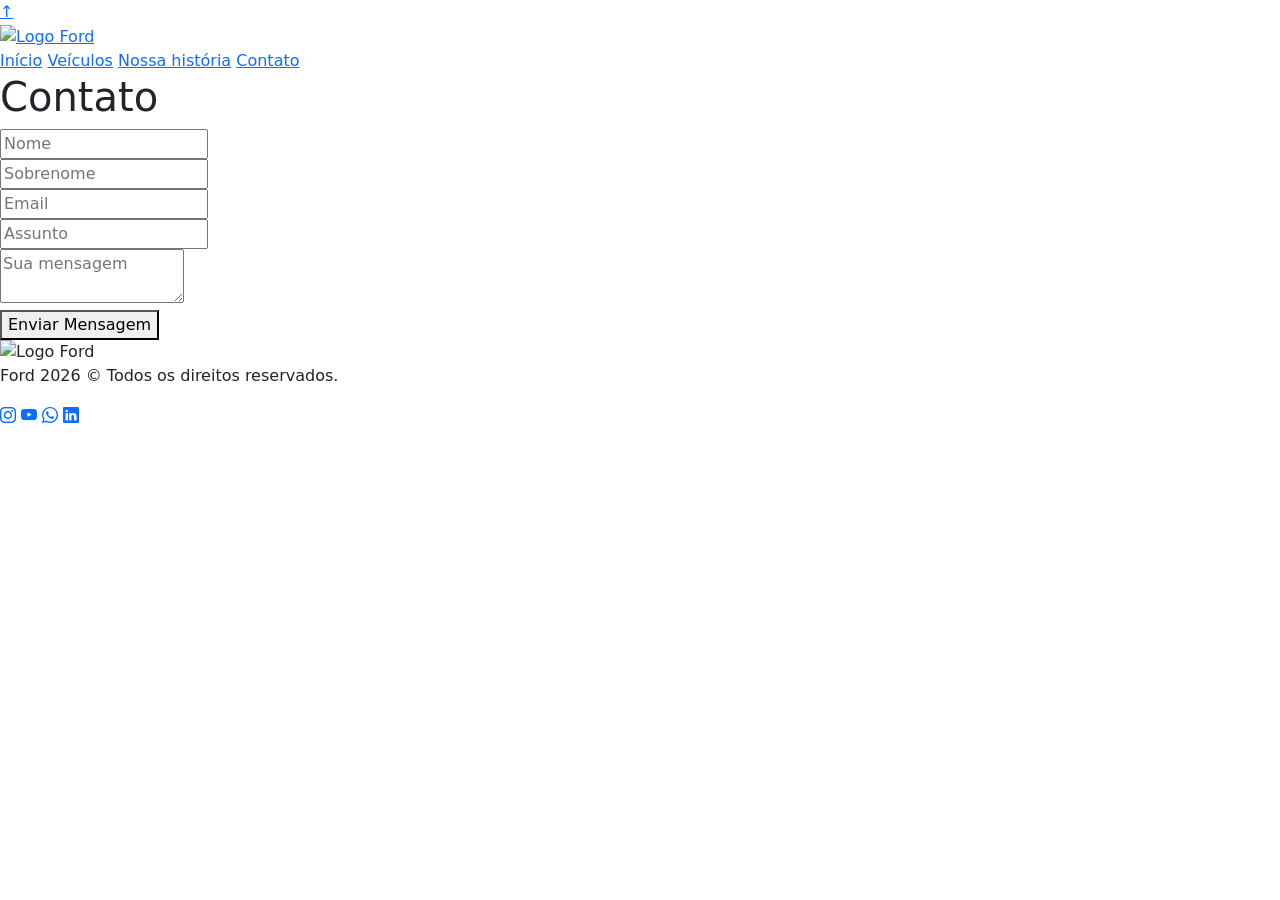
==== contato.html @ 4c4a5a4c "Atualização redes sociais contato.html" ====
<!DOCTYPE html>
<html lang="pt-br">

<head>
  <meta charset="UTF-8">
  <meta name="viewport" content="width=device-width, initial-scale=1.0">
  <title>Formulário de Contato</title>
  <link rel="stylesheet" href="contato.css">
  <link href="https://cdn.jsdelivr.net/npm/bootstrap@5.3.8/dist/css/bootstrap.min.css" rel="stylesheet"
    integrity="sha384-sRIl4kxILFvY47J16cr9ZwB07vP4J8+LH7qKQnuqkuIAvNWLzeN8tE5YBujZqJLB" crossorigin="anonymous" />
  <link rel="stylesheet" href="https://cdn.jsdelivr.net/npm/bootstrap-icons@1.13.1/font/bootstrap-icons.min.css" />
</head>

<body>

  <a href="#" class="top-button">↑</a>

  <header>
    <div class="menu">
      <a href="pagina-inicial.html"><img class="img-menu" src="img/Logo Ford.png" alt="Logo Ford" /></a>
      <nav class="nav-menu">
        <a href="pagina-inicial.html">Início</a>
        <a href="veiculos.html">Veículos</a>
        <a href="nossa-historia.html">Nossa história</a>
        <a href="contato.html">Contato</a>
      </nav>
    </div>
  </header>

  <div class="fundo">

  <main class="main-content">
    <!-- <h1 class="title">Formulário de Contato</h1> -->

    <section class="secao-titulo-pagina">
      <h1 class="titulo-principal">Contato</h1>
      <div class="linha-decorativa">
    </section>

    <form class="contact-form">
      <div class="form-group">
        <input type="text" name="nome" placeholder="Nome" required>
      </div>

      <div class="form-group">
        <input type="text" name="sobrenome" placeholder="Sobrenome" required>
      </div>

      <div class="form-group email-group">
        <input type="email" name="email" placeholder="Email" required>
      </div>

      <div class="form-group assunto-group">
        <input type="text" name="assunto" placeholder="Assunto">
      </div>

      <div class="form-group message-group">
        <textarea name="mensagem" placeholder="Sua mensagem" required></textarea>
      </div>

      <button type="submit" class="botao">Enviar Mensagem</button>
    </form>
  </main>
  </div>

  <footer>
    <div class="footer-conteudo">
      <div class="footer-logo">
        <img src="img/Logo Ford.png" alt="Logo Ford">
      </div>

    <p>Ford 2026 © Todos os direitos reservados.</p>

    <div class="social-icons">
        <a href="https://www.instagram.com/fordbrasil" target="_blank"><i class="bi bi-instagram"></i></a>
        <a href="https://www.youtube.com/fordbrasil" target="_blank"><i class="bi bi-youtube"></i></a>
        <a href="https://api.whatsapp.com/send/?phone=551142003303&text&type=phone_number&app_absent=0" target="_blank"><i class="bi bi-whatsapp"></i></a>
        <a href="https://br.linkedin.com/company/ford-brasil" target="_blank"><i class="bi bi-linkedin"></i></a>
      </div>
  </div>
</footer>

</body>

</html>
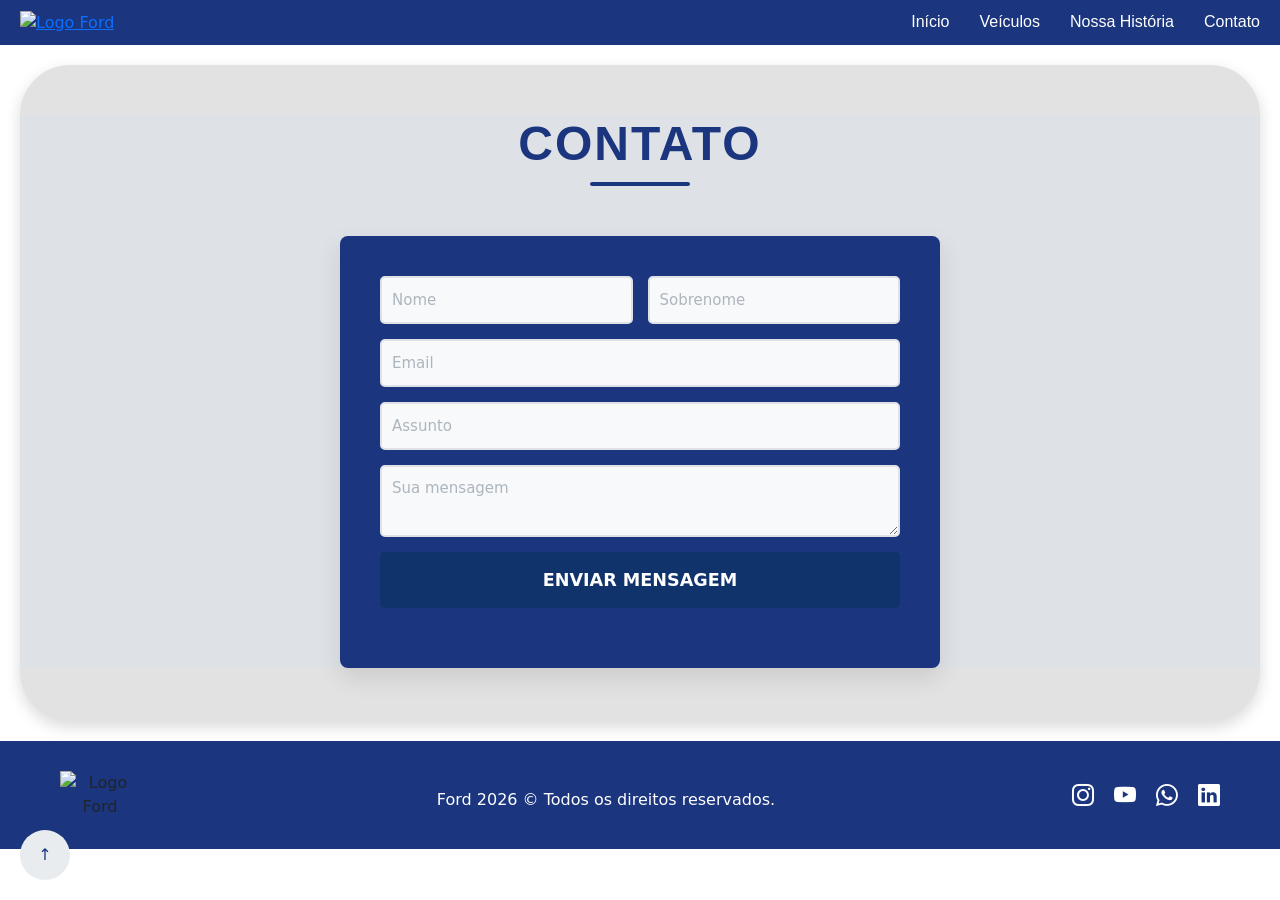
==== commit a0199d1f: "Atualização contato 05/05/2026.html" ====
--- a/contato.html
+++ b/contato.html
@@ -21,7 +21,7 @@
       <nav class="nav-menu">
         <a href="pagina-inicial.html">Início</a>
         <a href="veiculos.html">Veículos</a>
-        <a href="nossa-historia.html">Nossa história</a>
+        <a href="nossa-historia.html">Nossa História</a>
         <a href="contato.html">Contato</a>
       </nav>
     </div>
--- a/contato.css
+++ b/contato.css
@@ -0,0 +1,310 @@
+* {
+  margin: 0;
+  padding: 0;
+  box-sizing: border-box;
+}
+
+body {
+  display: flex;
+  flex-direction: column;
+  min-height: 100vh;
+}
+
+.main-content {
+  background-color: #dee2e6;
+}
+
+.menu {
+  background-color: #1b357e;
+  padding: 10px 20px;
+  width: 100%;
+  display: flex;
+  align-items: center;
+  justify-content: space-between;
+}
+
+.nav-menu {
+  display: flex;
+  gap: 30px;
+}
+
+.nav-menu a {
+  color: #fff;
+  text-decoration: none;
+  font-family: "Segoe UI", Tahoma, Geneva, Verdana, sans-serif;
+  font-weight: 500;
+}
+
+.nav-menu a:hover {
+  opacity: 0.7;
+}
+
+.img-menu {
+  width: 100px;
+}
+
+.header-ford {
+  background-color: #10336b;
+  /* Azul Ford */
+  display: flex;
+  justify-content: space-between;
+  align-items: center;
+  padding: 10px 10px;
+}
+
+.logo {
+  height: 40px;
+}
+
+.menu-icon {
+  color: white;
+  font-size: 22px;
+}
+
+
+.title {
+  background-color: #10336b;
+  color: white;
+  text-align: center;
+  padding: 10px;
+  margin: 20px auto;
+  width: 500px;
+  font-weight: normal;
+  font-size: 20px;
+  font-family: "Segoe UI", Tahoma, Geneva, Verdana, sans-serif;
+}
+
+.secao-titulo-pagina {
+  text-align: center;
+  margin-top: 50px;
+  margin-bottom: 50px;
+}
+
+.titulo-principal {
+  color: #1b357e;
+  font-family: "Segoe UI", Tahoma, Geneva, Verdana, sans-serif;
+  font-weight: 700;
+  font-size: 3rem;
+  text-transform: uppercase;
+  letter-spacing: 2px;
+}
+
+.linha-decorativa {
+  width: 100px;
+  height: 4px;
+  background-color: #1b357e;
+  margin: 10px auto;
+  border-radius: 2px;
+}
+
+.contact-form {
+  display: flex;
+  flex-direction: column;
+  align-items: center;
+  gap: 5px;
+}
+
+input,
+textarea {
+  width: 90%;
+  background-color: #10336b;
+  border: none;
+  padding: 10px;
+  color: white;
+}
+
+input::placeholder,
+textarea::placeholder {
+  color: #ccc;
+  font-size: 15px;
+}
+
+textarea {
+  resize: none;
+}
+
+.nome,
+.sobrenome,
+.email,
+.assunto,
+.mensagem {
+  width: 500px;
+  margin: 10px;
+  font-family: "Segoe UI", Tahoma, Geneva, Verdana, sans-serif;
+}
+
+.nome,
+.sobrenome,
+.email,
+.assunto,
+.mensagem ::placeholder {
+  font-family: "Segoe UI", Tahoma, Geneva, Verdana, sans-serif;
+}
+
+.mensagem {
+  height: 150px;
+}
+
+.botao {
+  background-color: #10336b;
+  color: white;
+  border: none;
+  padding: 10px 20px;
+  cursor: pointer;
+  margin-bottom: 20px;
+}
+
+.botao:hover {
+  background-color: #2b5bde;
+}
+
+footer {
+  background-color: #1b357e;
+  padding: 20px;
+  width: 100%;
+  text-align: center;
+}
+
+.footer-conteudo {
+  display: flex;
+  justify-content: space-between;
+  align-items: center;
+  max-width: 1200px;
+  margin: 0 auto;
+  padding: 10px 20px;
+}
+
+.footer-logo img {
+  width: 80px;
+  height: auto;
+  display: block;
+}
+
+footer p {
+  margin: 0; 
+  flex-grow: 1;
+  text-align: center;
+}
+
+.social-icons {
+  position: static;
+  display: flex;
+  gap: 20px;
+}
+
+.social-icons a {
+  color: #fff;
+  font-size: 22px;
+  transition: 0.3s;
+}
+
+.social-icons a:hover {
+  opacity: 0.7;
+}
+
+footer p {
+  color: #fff;
+  margin-top: 10px;
+}
+
+.contact-form {
+  background-color: #1b357e;
+  padding: 40px;
+  border-radius: 8px;
+  box-shadow: 0 10px 25px rgba(0,0,0,0.1);
+  max-width: 600px;
+  margin: 0 auto 50px auto;
+  display: grid; /* Mudança para Grid */
+  grid-template-columns: 1fr 1fr;
+  gap: 15px;
+}
+
+.form-group {
+  display: flex;
+  flex-direction: column;
+}
+
+.email-group, .assunto-group, .message-group, .btn-group {
+  grid-column: span 2;
+}
+
+input, textarea {
+  width: 100% !important;
+  background-color: #f8f9fa !important;
+  border: 2px solid #dee2e6 !important;
+  border-radius: 5px;
+  color: #333 !important;
+  transition: all 0.3s ease;
+  margin: 0 !important;
+}
+
+input:focus, textarea:focus {
+  outline: none;
+  border-color: #1b357e !important;
+  background-color: #fff !important;
+  box-shadow: 0 0 8px rgba(27, 53, 126, 0.2);
+}
+
+input::placeholder, textarea::placeholder {
+  color: #adb5bd;
+}
+
+.botao {
+  grid-column: span 2;
+  width: 100%;
+  padding: 15px;
+  font-size: 1.1rem;
+  font-weight: 600;
+  text-transform: uppercase;
+  border-radius: 5px;
+  transition: transform 0.2s ease;
+}
+
+.botao:hover {
+  transform: translateY(-2px);
+  box-shadow: 0 5px 15px rgba(27, 53, 126, 0.3);
+}
+
+.top-button {
+  position: fixed;
+  bottom: 20px;
+  left: 20px;
+  background-color: #e9ecef;
+  color: #1b357e;
+  width: 50px;
+  height: 50px;
+  text-align: center;
+  line-height: 50px;
+  border-radius: 50px;
+  text-decoration: none;
+  z-index: 300;
+}
+
+.top-button:hover {
+  background-color: #dee2e6;
+}
+
+.top-button:active {
+  font-style: italic;
+  font-weight: bold;
+  background-color: #1b357e;
+  color: #f8f9fa;
+}
+
+.fundo {
+  background-color: rgb(226, 226, 226);
+  margin: 20px;
+  border-radius: 50px;
+  padding-bottom: 3px;
+
+  box-shadow: 0 6px 15px rgba(0, 0, 0, 0.15);
+  transition: transform 0.3s, box-shadow 0.3s;
+}
+
+:root {
+  --azul-ford: #1b357e;
+  --azul-hover: #2b5bde;
+  --cinza-fundo: #dee2e6;
+  --cinza-card: #e2e2e2;
+  --fonte-principal: "Segoe UI", Tahoma, Geneva, Verdana, sans-serif;
+}
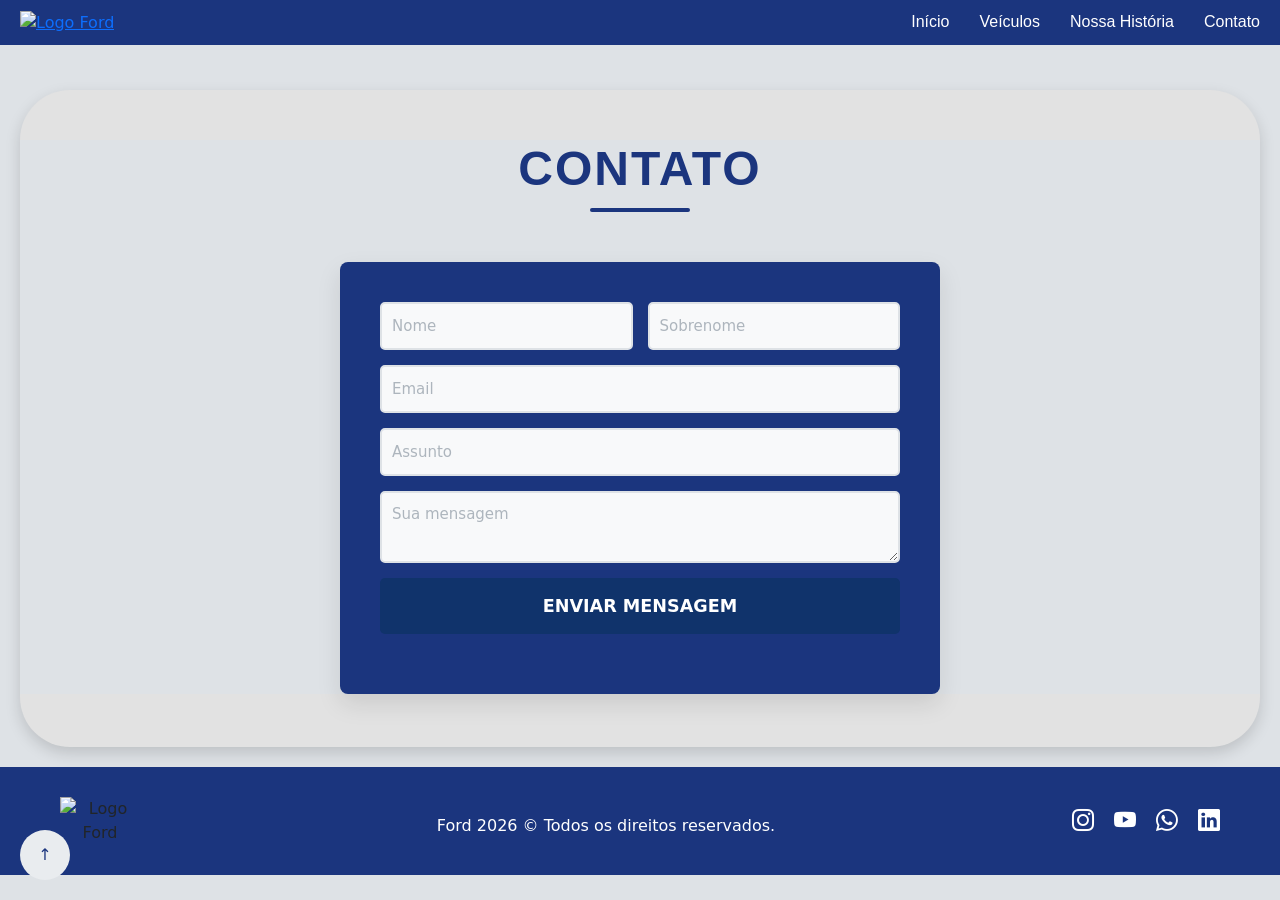
==== commit fd4b4b12: "Atualização veículos, nossa história e contato" ====
--- a/contato.html
+++ b/contato.html
@@ -17,9 +17,9 @@
 
   <header>
     <div class="menu">
-      <a href="pagina-inicial.html"><img class="img-menu" src="img/Logo Ford.png" alt="Logo Ford" /></a>
+      <a href="index.html"><img class="img-menu" src="img/Logo Ford.png" alt="Logo Ford" /></a>
       <nav class="nav-menu">
-        <a href="pagina-inicial.html">Início</a>
+        <a href="index.html">Início</a>
         <a href="veiculos.html">Veículos</a>
         <a href="nossa-historia.html">Nossa História</a>
         <a href="contato.html">Contato</a>
@@ -82,4 +82,4 @@
 
 </body>
 
-</html>
+</html>
--- a/contato.css
+++ b/contato.css
@@ -6,8 +6,10 @@
 
 body {
   display: flex;
+  padding-top: 70px;
   flex-direction: column;
   min-height: 100vh;
+  background-color: #dee2e6 !important;
 }
 
 .main-content {
@@ -21,6 +23,10 @@
   display: flex;
   align-items: center;
   justify-content: space-between;
+  position: fixed;
+  top: 0;
+  left: 0;
+  z-index: 1000;
 }
 
 .nav-menu {
@@ -45,7 +51,6 @@
 
 .header-ford {
   background-color: #10336b;
-  /* Azul Ford */
   display: flex;
   justify-content: space-between;
   align-items: center;
@@ -307,4 +312,4 @@
   --cinza-fundo: #dee2e6;
   --cinza-card: #e2e2e2;
   --fonte-principal: "Segoe UI", Tahoma, Geneva, Verdana, sans-serif;
-}
+}
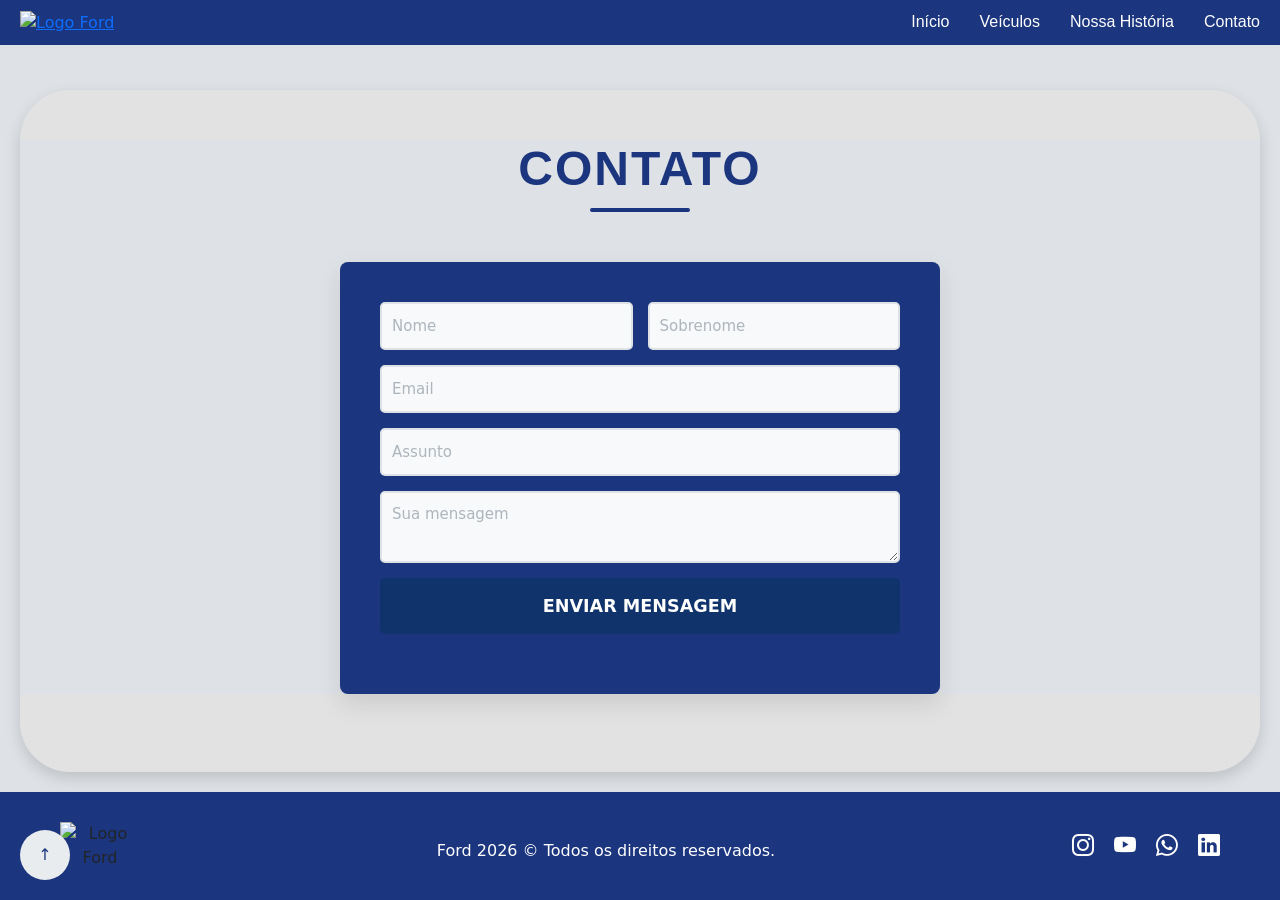
==== commit 0647982a: "Update contato.html" ====
--- a/contato.html
+++ b/contato.html
@@ -5,10 +5,12 @@
   <meta charset="UTF-8">
   <meta name="viewport" content="width=device-width, initial-scale=1.0">
   <title>Formulário de Contato</title>
+
   <link rel="stylesheet" href="contato.css">
-  <link href="https://cdn.jsdelivr.net/npm/bootstrap@5.3.8/dist/css/bootstrap.min.css" rel="stylesheet"
-    integrity="sha384-sRIl4kxILFvY47J16cr9ZwB07vP4J8+LH7qKQnuqkuIAvNWLzeN8tE5YBujZqJLB" crossorigin="anonymous" />
-  <link rel="stylesheet" href="https://cdn.jsdelivr.net/npm/bootstrap-icons@1.13.1/font/bootstrap-icons.min.css" />
+
+  <link href="https://cdn.jsdelivr.net/npm/bootstrap@5.3.8/dist/css/bootstrap.min.css" rel="stylesheet">
+
+  <link rel="stylesheet" href="https://cdn.jsdelivr.net/npm/bootstrap-icons@1.13.1/font/bootstrap-icons.min.css">
 </head>
 
 <body>
@@ -17,7 +19,10 @@
 
   <header>
     <div class="menu">
-      <a href="index.html"><img class="img-menu" src="img/Logo Ford.png" alt="Logo Ford" /></a>
+      <a href="index.html">
+        <img class="img-menu" src="img/Logo Ford.png" alt="Logo Ford">
+      </a>
+
       <nav class="nav-menu">
         <a href="index.html">Início</a>
         <a href="veiculos.html">Veículos</a>
@@ -29,57 +34,82 @@
 
   <div class="fundo">
 
-  <main class="main-content">
-    <!-- <h1 class="title">Formulário de Contato</h1> -->
+    <main class="main-content">
 
-    <section class="secao-titulo-pagina">
-      <h1 class="titulo-principal">Contato</h1>
-      <div class="linha-decorativa">
-    </section>
+      <section class="secao-titulo-pagina">
+        <h1 class="titulo-principal">Contato</h1>
+        <div class="linha-decorativa"></div>
+      </section>
 
-    <form class="contact-form">
-      <div class="form-group">
-        <input type="text" name="nome" placeholder="Nome" required>
-      </div>
+      <form id="formContato" class="contact-form">
 
-      <div class="form-group">
-        <input type="text" name="sobrenome" placeholder="Sobrenome" required>
-      </div>
+        <div class="form-group">
+          <input id="nome" type="text" name="nome" placeholder="Nome" required>
+        </div>
 
-      <div class="form-group email-group">
-        <input type="email" name="email" placeholder="Email" required>
-      </div>
+        <div class="form-group">
+          <input id="sobrenome" type="text" name="sobrenome" placeholder="Sobrenome" required>
+        </div>
 
-      <div class="form-group assunto-group">
-        <input type="text" name="assunto" placeholder="Assunto">
-      </div>
+        <div class="form-group email-group">
+          <input id="email" type="email" name="email" placeholder="Email" required>
+        </div>
 
-      <div class="form-group message-group">
-        <textarea name="mensagem" placeholder="Sua mensagem" required></textarea>
-      </div>
+        <div class="form-group assunto-group">
+          <input id="assunto" type="text" name="assunto" placeholder="Assunto">
+        </div>
 
-      <button type="submit" class="botao">Enviar Mensagem</button>
-    </form>
-  </main>
+        <div class="form-group message-group">
+          <textarea id="mensagem" name="mensagem" placeholder="Sua mensagem" required></textarea>
+        </div>
+
+        <button type="submit" class="botao">
+          Enviar Mensagem
+        </button>
+
+      </form>
+
+    </main>
+
   </div>
 
   <footer>
     <div class="footer-conteudo">
+
       <div class="footer-logo">
         <img src="img/Logo Ford.png" alt="Logo Ford">
       </div>
 
-    <p>Ford 2026 © Todos os direitos reservados.</p>
+      <p>Ford 2026 © Todos os direitos reservados.</p>
 
-    <div class="social-icons">
-        <a href="https://www.instagram.com/fordbrasil" target="_blank"><i class="bi bi-instagram"></i></a>
-        <a href="https://www.youtube.com/fordbrasil" target="_blank"><i class="bi bi-youtube"></i></a>
-        <a href="https://api.whatsapp.com/send/?phone=551142003303&text&type=phone_number&app_absent=0" target="_blank"><i class="bi bi-whatsapp"></i></a>
-        <a href="https://br.linkedin.com/company/ford-brasil" target="_blank"><i class="bi bi-linkedin"></i></a>
+      <div class="social-icons">
+        <a href="https://www.instagram.com/fordbrasil" target="_blank">
+          <i class="bi bi-instagram"></i>
+        </a>
+
+        <a href="https://www.youtube.com/fordbrasil" target="_blank">
+          <i class="bi bi-youtube"></i>
+        </a>
+
+        <a href="https://api.whatsapp.com/send/?phone=551142003303&text&type=phone_number&app_absent=0" target="_blank">
+          <i class="bi bi-whatsapp"></i>
+        </a>
+
+        <a href="https://br.linkedin.com/company/ford-brasil" target="_blank">
+          <i class="bi bi-linkedin"></i>
+        </a>
       </div>
+
+    </div>
+  </footer>
+
+  <div id="toast" class="toast-custom">
+    <i class="bi bi-check-circle-fill"></i>
+    Mensagem enviada com sucesso!
   </div>
-</footer>
+
+  <script src="script.js"></script>
 
 </body>
 
-</html>+</html>
--- a/contato.css
+++ b/contato.css
@@ -10,6 +10,14 @@
   flex-direction: column;
   min-height: 100vh;
   background-color: #dee2e6 !important;
+}
+
+.fundo {
+  flex: 1;
+}
+
+footer {
+  margin-top: auto;
 }
 
 .main-content {
@@ -65,7 +73,6 @@
   color: white;
   font-size: 22px;
 }
-
 
 .title {
   background-color: #10336b;
@@ -186,7 +193,7 @@
 }
 
 footer p {
-  margin: 0; 
+  margin: 0;
   flex-grow: 1;
   text-align: center;
 }
@@ -216,7 +223,7 @@
   background-color: #1b357e;
   padding: 40px;
   border-radius: 8px;
-  box-shadow: 0 10px 25px rgba(0,0,0,0.1);
+  box-shadow: 0 10px 25px rgba(0, 0, 0, 0.1);
   max-width: 600px;
   margin: 0 auto 50px auto;
   display: grid; /* Mudança para Grid */
@@ -229,11 +236,15 @@
   flex-direction: column;
 }
 
-.email-group, .assunto-group, .message-group, .btn-group {
+.email-group,
+.assunto-group,
+.message-group,
+.btn-group {
   grid-column: span 2;
 }
 
-input, textarea {
+input,
+textarea {
   width: 100% !important;
   background-color: #f8f9fa !important;
   border: 2px solid #dee2e6 !important;
@@ -243,14 +254,16 @@
   margin: 0 !important;
 }
 
-input:focus, textarea:focus {
+input:focus,
+textarea:focus {
   outline: none;
   border-color: #1b357e !important;
   background-color: #fff !important;
   box-shadow: 0 0 8px rgba(27, 53, 126, 0.2);
 }
 
-input::placeholder, textarea::placeholder {
+input::placeholder,
+textarea::placeholder {
   color: #adb5bd;
 }
 
@@ -303,7 +316,9 @@
   padding-bottom: 3px;
 
   box-shadow: 0 6px 15px rgba(0, 0, 0, 0.15);
-  transition: transform 0.3s, box-shadow 0.3s;
+  transition:
+    transform 0.3s,
+    box-shadow 0.3s;
 }
 
 :root {
@@ -312,4 +327,43 @@
   --cinza-fundo: #dee2e6;
   --cinza-card: #e2e2e2;
   --fonte-principal: "Segoe UI", Tahoma, Geneva, Verdana, sans-serif;
-}+}
+
+.toast-custom {
+  position: fixed;
+  top: 90px;
+  right: 20px;
+
+  background-color: #198754;
+  color: white;
+
+  padding: 15px 20px;
+  border-radius: 10px;
+
+  display: flex;
+  align-items: center;
+  gap: 10px;
+
+  font-family: var(--fonte-principal);
+
+  opacity: 0;
+  visibility: hidden;
+
+  transform: translateX(100px);
+
+  transition: all 0.3s ease;
+
+  z-index: 9999;
+
+  box-shadow: 0 5px 15px rgba(0, 0, 0, 0.25);
+}
+
+.toast-custom.show {
+  opacity: 1;
+  visibility: visible;
+  transform: translateX(0);
+}
+
+.toast-custom i {
+  font-size: 1.2rem;
+}
